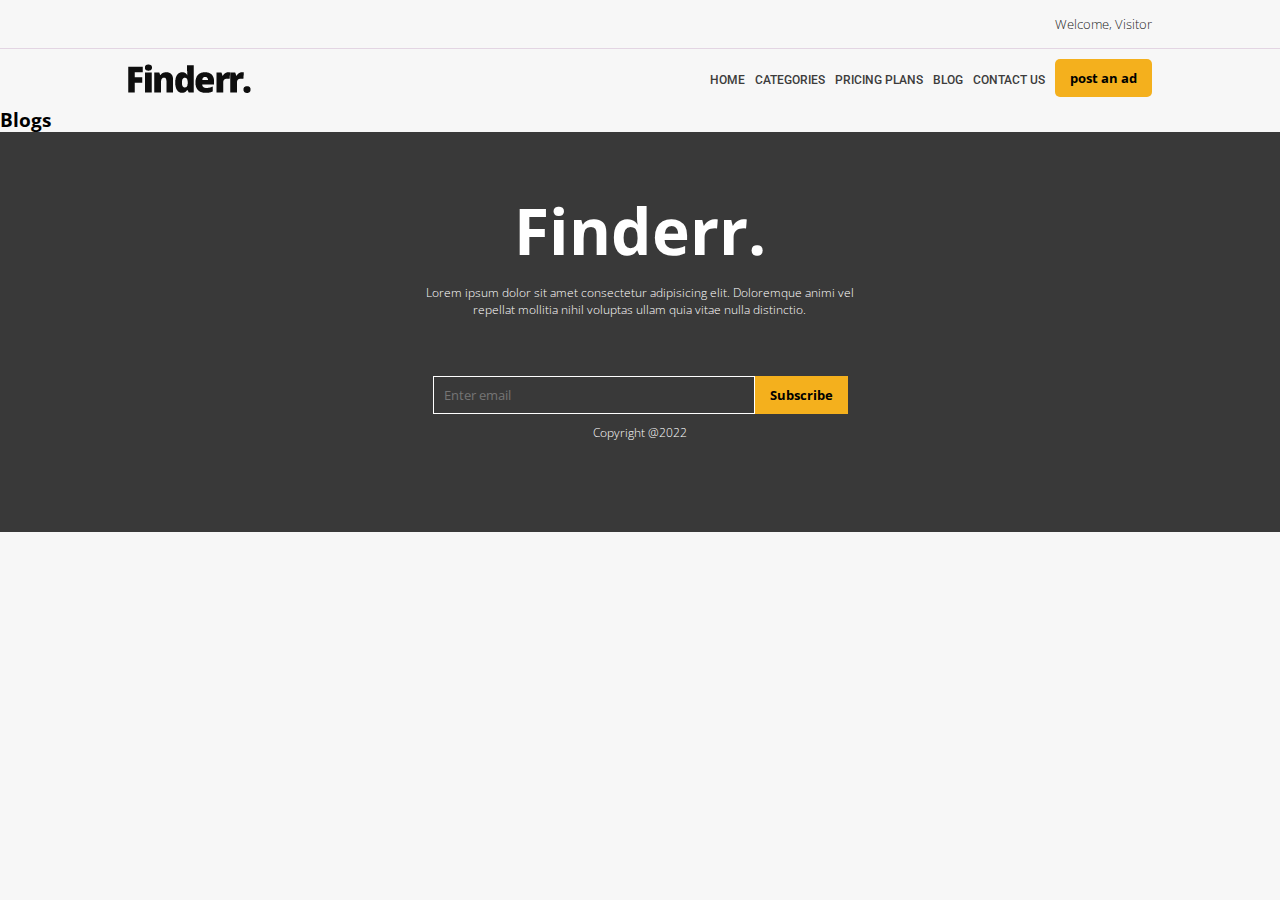
==== blog.html @ 091711f7 "add contact us and pricing page" ====
<!DOCTYPE html>
<html lang="en">

<head>
    <meta charset="UTF-8">
    <meta http-equiv="X-UA-Compatible" content="IE=edge">
    <meta name="viewport" content="width=device-width, initial-scale=1.0">
    <link rel="stylesheet" href="https://cdnjs.cloudflare.com/ajax/libs/font-awesome/6.2.1/css/all.min.css"
        integrity="sha512-MV7K8+y+gLIBoVD59lQIYicR65iaqukzvf/nwasF0nqhPay5w/9lJmVM2hMDcnK1OnMGCdVK+iQrJ7lzPJQd1w=="
        crossorigin="anonymous" referrerpolicy="no-referrer" />
    <link rel="stylesheet" href="style.css">
    <link rel="preconnect" href="https://fonts.googleapis.com">
    <link rel="preconnect" href="https://fonts.gstatic.com" crossorigin>
    <link href="https://fonts.googleapis.com/css2?family=Open+Sans:ital,wght@0,400;0,700;1,700&display=swap"
        rel="stylesheet">
    <link rel="preconnect" href="https://fonts.googleapis.com">
    <link rel="preconnect" href="https://fonts.gstatic.com" crossorigin>
    <link
        href="https://fonts.googleapis.com/css2?family=Open+Sans:ital,wght@0,400;0,700;1,700&family=Roboto:ital,wght@0,400;0,500;1,900&display=swap"
        rel="stylesheet">
    <link rel="stylesheet" type="text/css" href="slick/slick.css" />
    <link rel="stylesheet" type="text/css" href="slick/slick-theme.css" />
    <link rel="stylesheet" href="https://cdnjs.cloudflare.com/ajax/libs/font-awesome/6.2.1/css/all.min.css"
        integrity="sha512-MV7K8+y+gLIBoVD59lQIYicR65iaqukzvf/nwasF0nqhPay5w/9lJmVM2hMDcnK1OnMGCdVK+iQrJ7lzPJQd1w=="
        crossorigin="anonymous" referrerpolicy="no-referrer" />
    <script src="script.js"></script>
    <title>Document</title>
</head>

<body>
    <header class="">
        <div class="upperHeader flex container flexCenter">
            <div class="icons flex flexgap10">
                <a href=""><i class="fa-brands fa-facebook-f"></i></a>
                <a href=""><i class="fa-brands fa-twitter"></i></a>
                <a href=""><i class="fa-brands fa-google-plus-g"></i></a>
                <a href=""><i class="fa-brands fa-linkedin-in"></i></a>
                <a href=""><i class="fa-brands fa-instagram"></i></a>
                <a href=""><i class="fa-brands fa-youtube"></i></a>
            </div>
            <div class="actions flex flexgap10 flexCenter">
                <span>Welcome, Visitor</span>
            </div>
        </div>
        <hr>
        <div class="bottomHeader flex container flexCenter">
            <img src="./images/Classified.png" alt="">
            <nav class="flex flexgap10 flexCenter">
                <ul class="flex liststyleNone flexgap10">
                    <li><a href="index.html">HOME</a></li>
                    <li><a href="">CATEGORIES</a></li>
                    <li><a href="pricingPlans.html">PRICING PLANS</a></li>
                    <li><a href="./blog.html">BLOG</a></li>
                    <li><a href="./contactUs.html">CONTACT US</a></li>
                </ul>
                <button class="primaryButton">post an ad</button>
            </nav>
        </div>
    </header>
<div class="blogs">
    <h3>Blogs</h3>
    <div class="items">
       <div>

       </div>
    </div>    
</div>
    <footer>

        <h1>Finderr.</h1>
        <p>Lorem ipsum dolor sit amet consectetur adipisicing elit. Doloremque animi vel repellat mollitia nihil
            voluptas ullam quia vitae nulla distinctio.</p>
        <div>
            <a href=""><i class="fa-brands fa-facebook-f"></i></a>
            <a href=""><i class="fa-brands fa-twitter"></i></a>
            <a href=""><i class="fa-brands fa-google-plus-g"></i></a>
            <a href=""><i class="fa-brands fa-linkedin-in"></i></a>
            <a href=""><i class="fa-brands fa-instagram"></i></a>
            <a href=""><i class="fa-brands fa-youtube"></i></a>
        </div>
        <div class="inputContainer">
            <input type="text" placeholder="Enter email">
            <button class="primaryButton">Subscribe</button>
        </div>
        <p>Copyright @2022</p>
    </footer>
</body>

</html>
---- style.css ----
@import url('https://fonts.googleapis.com/css?family=Muli&display=swap');
@import url('https://fonts.googleapis.com/css?family=Quicksand&display=swap');

* {
    margin: 0;
    padding: 0;
    font-family: "Open Sans";
}

body {
    background-color: #f7f7f7;
}

.flex {
    display: flex;
    justify-content: space-between;
}

.flexCenter {
    align-items: center;
}

.container {
    width: 80%;
    margin: auto;
}

.sliderContainer {
    position: relative;
}

.liststyleNone {
    list-style: none
}

.flexgap10 {
    gap: 10px;
}

.swiper {
    width: 600px;
    height: 300px;
}

.banner {
    display: flex;
    flex-direction: column;
    align-items: center;
    justify-content: center;
    background-image: url("./images/pexels-anni-roenkae-2457317\ \(1\).png");
    background-position: center;
    background-repeat: no-repeat;
    background-size: cover;
    min-height: 500px;
    padding-bottom: 103px;
}

.banner>div {
    border: 4px solid rgba(255, 255, 255, 0.4);
    padding: 25px;
}

.banner>div h4 {
    color: #fff;
}

.banner h1 {
    color: #fff;
    font-weight: 900;
    font-style: italic;
    font-family: "Roboto";
    font-size: 70px;
    margin-bottom: 20px;
}

.upperHeader {
    padding: 15px 0;
}

.upperHeader .actions a {
    border-left: 1px solid #dcdcdc;
    padding: 0 15px;
    font-size: 13px;
    color: #1f1f1f;
    font-weight: 300;
    text-decoration: none;
}

.upperHeader i {
    color: #1f1f1f;
    font-size: 0.8rem;
}

.upperHeader i:hover {
    color: #139c9e;
}

.upperHeader span {
    font-size: 13px;
    color: #1f1f1f;
    font-weight: 300;
}

.upperHeader a:hover {
    color: #139c9e;
}

.bottomHeader {
    padding: 10px 0;
}

hr {
    height: 1px;
    background: #dcdc;
    border: none;
}

.primaryButton {
    background: #f4b01d;
    color: black;
    border-radius: 5px;
    padding: 10px 15px;
    border: none;
    outline: none;
    font-weight: bold;
}

.banner input,
select {
    width: 200px;
    font-size: 13px;
    color: #818181;
    font-weight: 400;
    font-family: "Open Sans";
    padding: 10px 15px;
    border: none;
    outline: none;
}

.banner h4 {
    font-size: 18px;
    color: #ffffff;
    font-weight: 400;
    font-family: "Open Sans";
    margin-bottom: 15px;
}


nav ul li a {
    font-size: 12px;
    color: #3c3c3c;
    font-weight: 500;
    font-family: "Roboto";
    text-decoration: none;
}

nav ul li a:hover {
    color: #139c9e;
}

.sliderContainer {
    margin-top: -200px;
}

.single-item {
    display: flex;
    gap: 20px;
}

.single-item>div {
    padding: 10px;
}

.single-item>div img {
    width: 100%;

}

.slick-slide {
    padding: 10px !important
}

.single-item>div h3 {
    font-size: 18px;
    color: #191919;
    font-weight: 700;
    font-family: "Roboto";
    padding-left: 24px;
    padding-top: 20px;
    padding-bottom: 10px;
    background-color: white;
}

.single-item>div p {
    width: 237px;
    height: 40px;
    font-size: 14px;
    line-height: 18px;
    color: #696969;
    font-weight: 400;
    font-family: "Roboto";
    padding-left: 24px;
    background: #fff;
    padding-bottom: 20px;
}

.categories .items {
    display: grid;
    grid-template-columns: repeat(4, 1fr);
    gap: 20px;
}

.categories>h3 {
    color: #191919;
    font-weight: 700;
    font-family: "Open Sans";
    margin-bottom: 20px;
}

.categories .items .item {
    padding-bottom: 40px;
    background: #fff;
}

.categories .items .item h4 {
    font-size: 14px;
    line-height: 38px;
    color: #000000;
    font-weight: 400;
    font-family: "Roboto";
    display: flex;
    justify-content: space-between;
    border-bottom: 1px solid #e7e7e7;
    margin: 0 30px;
}

.categories .items .item h4 span {
    font-size: 14px;
    line-height: 38px;
    color: #515151;
    font-weight: 400;
    font-family: "Roboto";
}

.categories .items .item>div {
    height: 120px;
    background-position: center;
    background-size: cover;
    display: flex;
    align-items: center;
    justify-content: center;
    font-size: 22px;
    line-height: 56px;
    color: #ffffff;
    font-weight: 700;
    font-family: "Roboto";
    box-shadow: inset 0 0 0 2000px #21212185;
    margin-bottom: 40px;
    position: relative;
}

.blur {
    filter: blur(8px);
    -webkit-filter: blur(5px);
    position: absolute;
    width: 100%;
    height: 100%;

}

.categories .items>div:nth-child(8)>div {
    background-image: url('./images/Layer\ 3190.png');
}

.categories .items>div:nth-child(7)>div {
    background-image: url('./images/Layer\ 318\ \(1\).png');
}


.categories .items>div:nth-child(6)>div {
    background-image: url('./images/Layer\ 3170.png');
}

.categories .items>div:nth-child(5)>div {
    background-image: url('./images/Layer\ 3160.png');
}

.categories .items>div:nth-child(4)>div {
    background-image: url('./images/Layer\ 315.png');
}

.categories .items>div:nth-child(3)>div {
    background-image: url('./images/Layer\ 320.png');
}

.categories .items>div:nth-child(2)>div {
    background-image: url('./images/Layer\ 314.png');
}

.categories .items>div:nth-child(1)>div {
    background-image: url('./images/Layer\ 291.png');
}

.urgent .items {
    display: grid;
    grid-template-columns: repeat(4, 1fr);
    gap: 20px;
}

.urgent>h3 {
    font-size: 24px;
    line-height: 56px;
    color: #000000;
    font-weight: 700;
    font-family: "Open Sans";
    margin-bottom: 10px;
    margin-top: 20px;
}

.urgent .items>div {
    background: #fff;
    padding-bottom: 30px;
}

.urgent .items>div h4 {
    font-size: 18px;
    line-height: 55px;
    color: #171717;
    font-weight: 700;
    font-family: "Roboto";
    display: flex;
    justify-content: space-between;
    border-top: 4px solid #f4b01d;
    background: #aaaaaa3f;
    padding: 0 35px;
    margin-bottom: 30px;
}

.urgent .items>div h5 {
    font-size: 14px;
    line-height: 38px;
    color: #000000;
    font-weight: 400;
    font-family: "Roboto";
    display: flex;
    justify-content: space-between;
    border-bottom: 1px solid #e7e7e7;
    margin: 0 30px;
}

.urgent .items>div h5 span {
    font-size: 14px;
    line-height: 38px;
    color: #515151;
    font-weight: 400;
    font-family: "Roboto";
}

.classifieds .items>div {
    display: flex;
    padding: 20px;
    background: #fff;
    border-bottom: 1px solid #81818136;
}

.classifieds .items>div img {
    width: 160px;
    height: 90px;
    object-fit: cover;
    object-position: center;
}


.classifieds .items>div .details {
    margin-left: auto;
    text-align: right;
    display: flex;
    flex-direction: column;
    justify-content: space-between;
    align-items: flex-end;
}

.classifieds .items>div .details >span  {
    font-size: 24px;
    line-height: 12px;
    color: #191919;
    font-weight: 700;
    font-family: "Open Sans";
    text-align: right;
}

.classifieds{
    margin-bottom: 70px;
}

.classifieds .items>div .description {
    display: flex;
    flex-direction: column;
    gap: 5px;
    margin-left: 15px;
    justify-content: space-between;
}

.classifieds .items>div .description span {
    font-size: 12px;
    line-height: 18px;
    color: #515151;
    font-weight: 400;
    font-family: "Open Sans";
}

.classifieds .items>div .description h5 {
    font-size: 20px;
    line-height: 12px;
    color: #191919;
    font-weight: 700;
    font-family: "Open Sans";
    text-align: right;
}

.classifiedsHeader{
    display: flex;
    justify-content: space-between;
    margin-top: 40px;
    margin-bottom: 10px;
}

.classifiedsHeader h4{
    font-size: 24px;
line-height: 56px;
color: #000000;
font-weight: 700;
font-family: "Open Sans";
text-align: center;
}

.classifiedsHeader >div{
    display: flex;
}

.classifiedsHeader >div button{
    width: 198px;
    height: 55px;
    background-color: #f4b01d;
    border: none;
    outline: none;
}

footer {
    background: #393939;
    height: 400px;
    display: flex;
    align-items: center;
    justify-content: center;
    flex-direction: column;
    margin-bottom: 100px;
}

footer >div{
    display: flex;

}

footer>div i{
    color: #fff;
    padding: 5px;
    font-size: 0.8rem;
    margin-bottom: 20px;
}

footer h1{
    font-size: 4rem;
    color: #fff;
    font-weight: bolder;
}

footer p{
    color: #fff;
    width: 36%;
    text-align: center;
    font-weight: lighter;
    font-size: 12px;
    margin-bottom: 36px;
    margin-top: 10px;
}

footer .inputContainer input {
border: 1px solid #fff;
color: #fff;
padding:5px 10px;
background: #393939;
outline: none;
width: 300px;
}

footer .inputContainer button{
border-radius: 0;
}

.pricingPlans >div {
display: grid;
grid-template-columns: repeat(3,1fr);
gap: 20px;
height: 300px;
padding: 30px;
margin: 50px 0;
}

.pricingPlans >div >div {
  display: flex;
  flex-direction: column;
  justify-content: center;
  align-items: center;
  box-shadow: rgba(100, 100, 111, 0.2) 0px 7px 29px 0px;
  padding: 30px;
}

.pricingPlans >div >div h4 {
    font-size: 2rem;
    margin-bottom: 15px;
  }

  .pricingPlans >div >div button {
    margin-top: 30px;
    cursor: pointer;
  }

  .contactUs{
    display: flex;
    flex-direction: column;
    align-items: flex-start;
    justify-content: start;
    gap: 5px;
    padding: 70px 0;
  }
  .contactUs input,textarea{
    margin-bottom: 10px;
    padding: 10px 5px;
    border: 1px solid #1f1f1f9e;
    border-radius: 5px;
    width: 50%;
  }
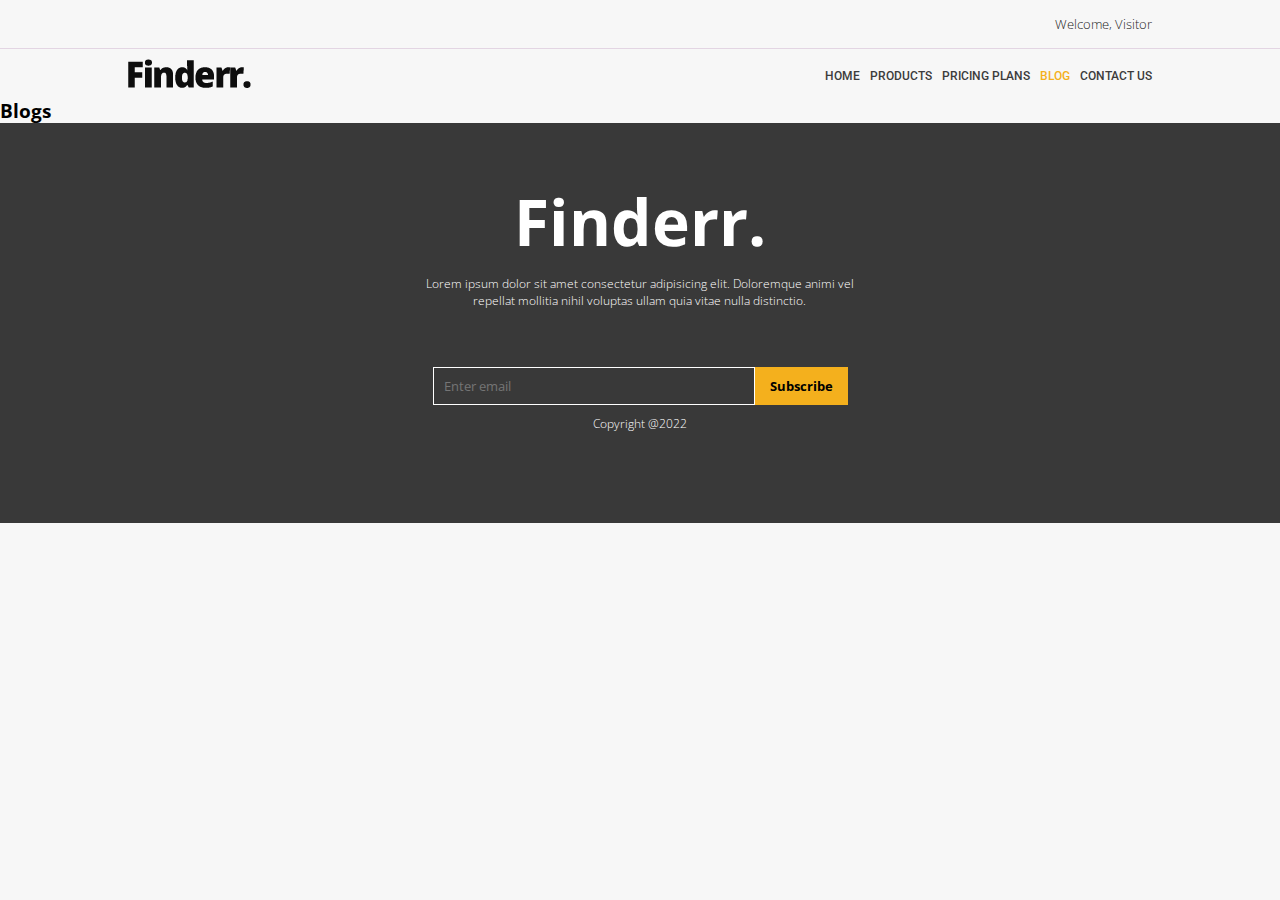
==== commit 5a6f2200: "add products page" ====
--- a/blog.html
+++ b/blog.html
@@ -48,12 +48,11 @@
             <nav class="flex flexgap10 flexCenter">
                 <ul class="flex liststyleNone flexgap10">
                     <li><a href="index.html">HOME</a></li>
-                    <li><a href="">CATEGORIES</a></li>
+                    <li><a href="products.html">PRODUCTS</a></li>
                     <li><a href="pricingPlans.html">PRICING PLANS</a></li>
-                    <li><a href="./blog.html">BLOG</a></li>
+                    <li><a class="active" href="./blog.html">BLOG</a></li>
                     <li><a href="./contactUs.html">CONTACT US</a></li>
                 </ul>
-                <button class="primaryButton">post an ad</button>
             </nav>
         </div>
     </header>
--- a/style.css
+++ b/style.css
@@ -125,6 +125,10 @@
     font-weight: bold;
 }
 
+.active{
+    color: #f4b01d;
+}
+
 .banner input,
 select {
     width: 200px;
@@ -423,6 +427,7 @@
     justify-content: space-between;
     margin-top: 40px;
     margin-bottom: 10px;
+    align-items: center;
 }
 
 .classifiedsHeader h4{
@@ -453,7 +458,6 @@
     align-items: center;
     justify-content: center;
     flex-direction: column;
-    margin-bottom: 100px;
 }
 
 footer >div{
@@ -525,19 +529,42 @@
     cursor: pointer;
   }
 
-  .contactUs{
+  .contactUs {
+    display: flex;
+    align-items: center;
+    justify-content: space-between;
+    background: #fff;
+    border-radius: 10px;
+    padding: 0 40px;
+    margin: 25px auto;
+  }
+
+  .contactUs >div{
     display: flex;
     flex-direction: column;
     align-items: flex-start;
     justify-content: start;
     gap: 5px;
     padding: 70px 0;
+    width: 40%;
   }
   .contactUs input,textarea{
     margin-bottom: 10px;
     padding: 10px 5px;
     border: 1px solid #1f1f1f9e;
     border-radius: 5px;
-    width: 50%;
+    width: 100%;
   }
-  +  
+
+  #inputForSearch {
+    width: 200px;
+    font-size: 13px;
+    color: #818181;
+    font-weight: 400;
+    font-family: "Open Sans";
+    padding: 10px 15px;
+    border: none;
+    outline: none;
+    border: 2px solid #f4b01d;
+  }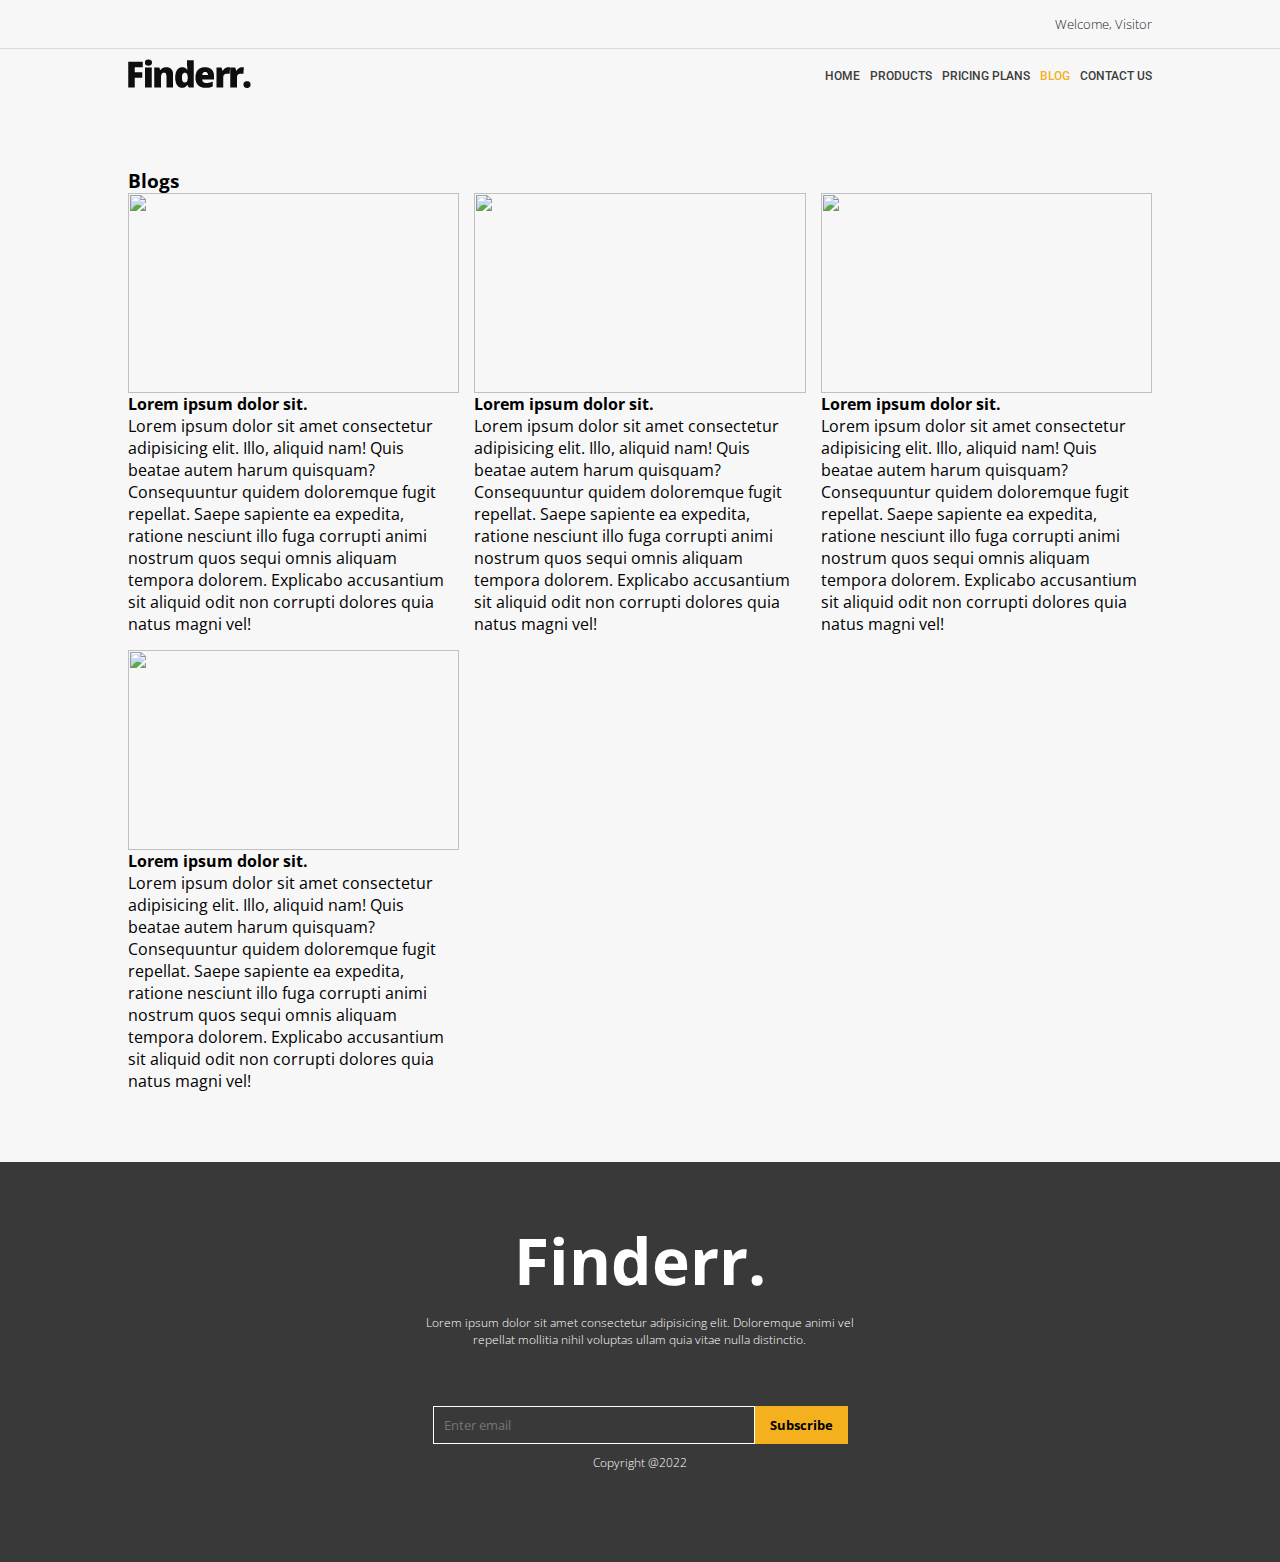
==== commit bb50007d: "add hrefs to links" ====
--- a/blog.html
+++ b/blog.html
@@ -56,11 +56,28 @@
             </nav>
         </div>
     </header>
-<div class="blogs">
+<div class="blogs container">
     <h3>Blogs</h3>
     <div class="items">
        <div>
-
+        <img src="https://www.shift4shop.com/2015/images/sell-online/main/sell-online-hero.png" alt="">
+        <h4>Lorem ipsum dolor sit.</h4>
+        <p>Lorem ipsum dolor sit amet consectetur adipisicing elit. Illo, aliquid nam! Quis beatae autem harum quisquam? Consequuntur quidem doloremque fugit repellat. Saepe sapiente ea expedita, ratione nesciunt illo fuga corrupti animi nostrum quos sequi omnis aliquam tempora dolorem. Explicabo accusantium sit aliquid odit non corrupti dolores quia natus magni vel!</p>
+       </div>
+       <div>
+        <img src="https://productmanagementfestival.com/wp-content/uploads/2017/01/sell-your-product-online.jpg" alt="">
+        <h4>Lorem ipsum dolor sit.</h4>
+        <p>Lorem ipsum dolor sit amet consectetur adipisicing elit. Illo, aliquid nam! Quis beatae autem harum quisquam? Consequuntur quidem doloremque fugit repellat. Saepe sapiente ea expedita, ratione nesciunt illo fuga corrupti animi nostrum quos sequi omnis aliquam tempora dolorem. Explicabo accusantium sit aliquid odit non corrupti dolores quia natus magni vel!</p>
+       </div>
+       <div>
+        <img src="https://productmanagementfestival.com/wp-content/uploads/2017/01/sell-your-product-online.jpg" alt="">
+        <h4>Lorem ipsum dolor sit.</h4>
+        <p>Lorem ipsum dolor sit amet consectetur adipisicing elit. Illo, aliquid nam! Quis beatae autem harum quisquam? Consequuntur quidem doloremque fugit repellat. Saepe sapiente ea expedita, ratione nesciunt illo fuga corrupti animi nostrum quos sequi omnis aliquam tempora dolorem. Explicabo accusantium sit aliquid odit non corrupti dolores quia natus magni vel!</p>
+       </div>
+       <div>
+        <img src="https://productmanagementfestival.com/wp-content/uploads/2017/01/sell-your-product-online.jpg" alt="">
+        <h4>Lorem ipsum dolor sit.</h4>
+        <p>Lorem ipsum dolor sit amet consectetur adipisicing elit. Illo, aliquid nam! Quis beatae autem harum quisquam? Consequuntur quidem doloremque fugit repellat. Saepe sapiente ea expedita, ratione nesciunt illo fuga corrupti animi nostrum quos sequi omnis aliquam tempora dolorem. Explicabo accusantium sit aliquid odit non corrupti dolores quia natus magni vel!</p>
        </div>
     </div>    
 </div>
--- a/style.css
+++ b/style.css
@@ -130,7 +130,7 @@
 }
 
 .banner input,
-select {
+.banner select {
     width: 200px;
     font-size: 13px;
     color: #818181;
@@ -548,7 +548,7 @@
     padding: 70px 0;
     width: 40%;
   }
-  .contactUs input,textarea{
+  .contactUs input,.contactUs  textarea{
     margin-bottom: 10px;
     padding: 10px 5px;
     border: 1px solid #1f1f1f9e;
@@ -567,4 +567,52 @@
     border: none;
     outline: none;
     border: 2px solid #f4b01d;
-  }+  }
+
+  .classifieds .items .moreDetails{
+    display: none;
+    flex-direction: column;
+    overflow: hidden;
+  }
+
+  .classifieds .items  button,.classifieds .items a {
+    color: #1f1f1f;
+    text-decoration: underline;
+    background-color: #fff;
+    border: none;
+    outline: none;
+    cursor: pointer;
+    font-weight: bold;
+    margin-left: 5px;
+    font-size: 0.8rem;
+  }
+
+  .classifieds .items button:hover,.classifieds .items a:hover {
+    color: #139c9e;
+}
+
+.fa-star{
+    color: rgb(180, 180, 35);
+}
+
+.blogs {
+    margin: 70px auto;
+}
+
+.blogs .items {
+   display: grid;
+   grid-template-columns: repeat(3,1fr);
+   gap: 15px;
+}
+
+.blogs .items >div {
+    display: flex;
+    flex-direction: column;
+}
+
+.blogs .items  img {
+    width: 100%;
+    height: 200px;
+    object-fit: cover;
+    object-position: center;
+}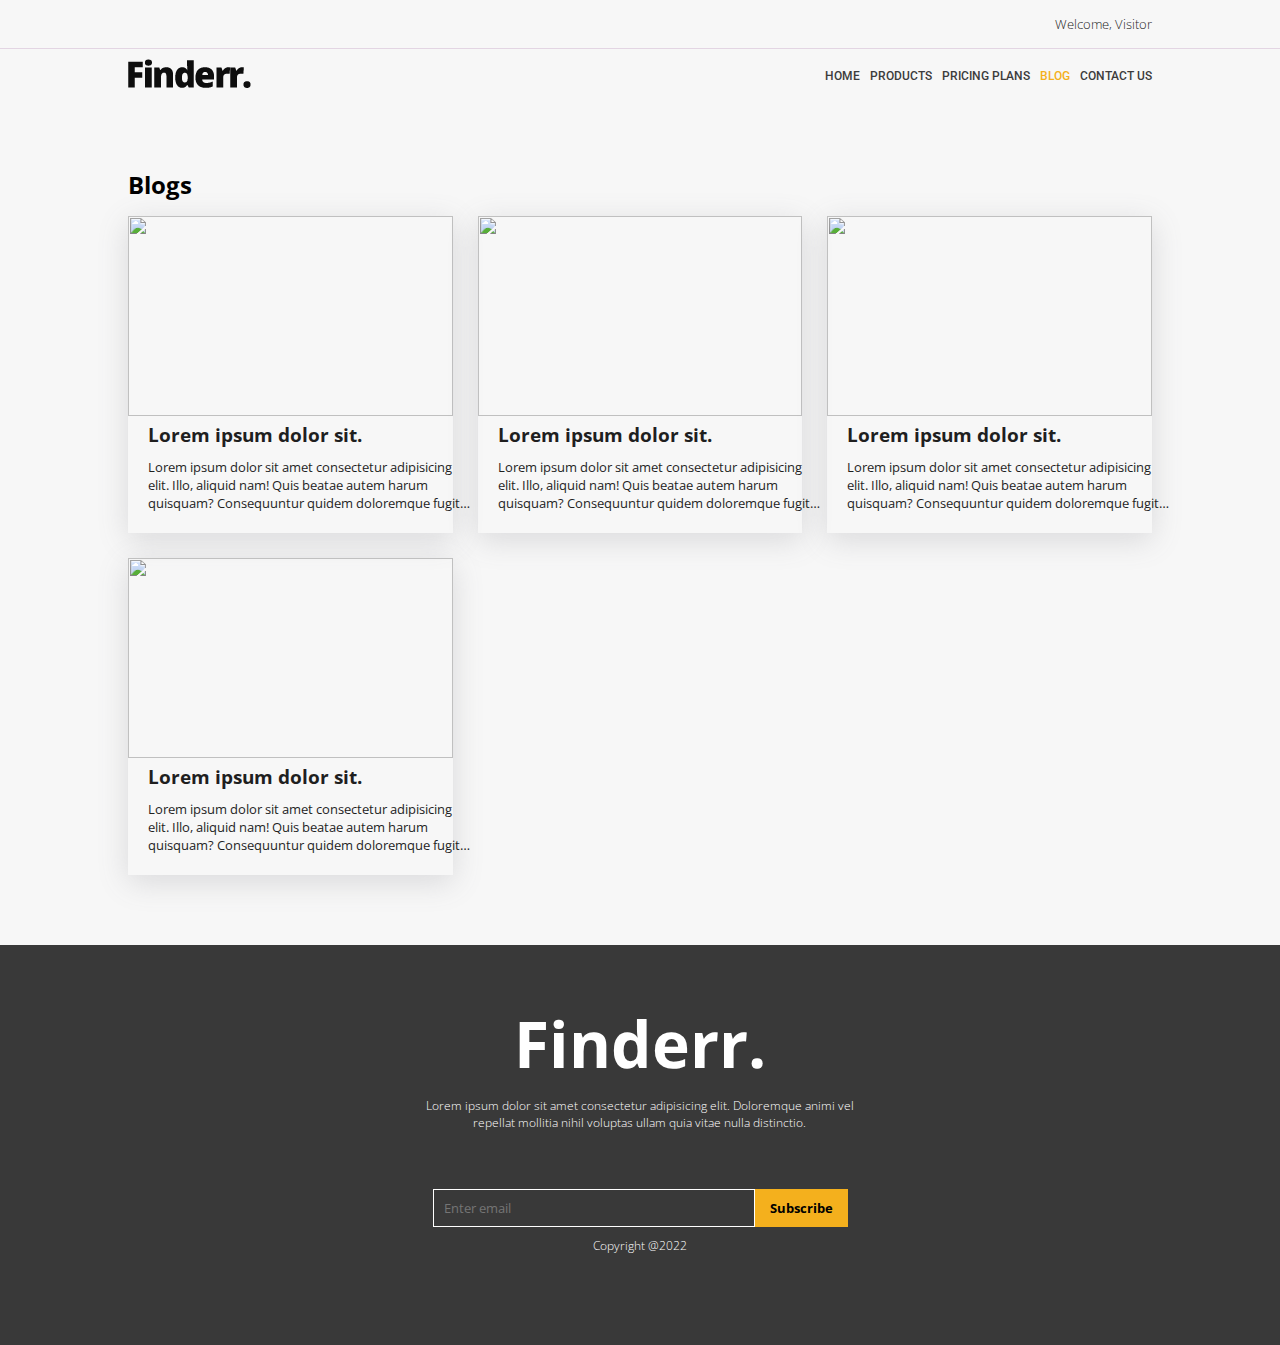
==== commit 7f3c4288: "add blogs page" ====
--- a/blog.html
+++ b/blog.html
@@ -62,22 +62,22 @@
        <div>
         <img src="https://www.shift4shop.com/2015/images/sell-online/main/sell-online-hero.png" alt="">
         <h4>Lorem ipsum dolor sit.</h4>
+        <p title="Lorem ipsum dolor sit amet consectetur adipisicing elit. Illo, aliquid nam! Quis beatae autem harum quisquam? Consequuntur quidem doloremque fugit repellat. Saepe sapiente ea expedita, ratione nesciunt illo fuga corrupti animi nostrum quos sequi omnis aliquam tempora dolorem. Explicabo accusantium sit aliquid odit non corrupti dolores quia natus magni vel!">Lorem ipsum dolor sit amet consectetur adipisicing elit. Illo, aliquid nam! Quis beatae autem harum quisquam? Consequuntur quidem doloremque fugit repellat. Saepe sapiente ea expedita, ratione nesciunt illo fuga corrupti animi nostrum quos sequi omnis aliquam tempora dolorem. Explicabo accusantium sit aliquid odit non corrupti dolores quia natus magni vel!</p>
+       </div>
+       <div>
+        <img src="https://don16obqbay2c.cloudfront.net/wp-content/uploads/your-selling-can-be-fully-automated-1608552351.png" alt="">
+        <h4>Lorem ipsum dolor sit.</h4>
+        <p title="Lorem ipsum dolor sit amet consectetur adipisicing elit. Illo, aliquid nam! Quis beatae autem harum quisquam? Consequuntur quidem doloremque fugit repellat. Saepe sapiente ea expedita, ratione nesciunt illo fuga corrupti animi nostrum quos sequi omnis aliquam tempora dolorem. Explicabo accusantium sit aliquid odit non corrupti dolores quia natus magni vel!">Lorem ipsum dolor sit amet consectetur adipisicing elit. Illo, aliquid nam! Quis beatae autem harum quisquam? Consequuntur quidem doloremque fugit repellat. Saepe sapiente ea expedita, ratione nesciunt illo fuga corrupti animi nostrum quos sequi omnis aliquam tempora dolorem. Explicabo accusantium sit aliquid odit non corrupti dolores quia natus magni vel!</p>
+       </div>
+       <div>
+        <img src="https://www.a2xaccounting.com/img/content/amazon.jpg" alt="">
+        <h4 title="Lorem ipsum dolor sit amet consectetur adipisicing elit. Illo, aliquid nam! Quis beatae autem harum quisquam? Consequuntur quidem doloremque fugit repellat. Saepe sapiente ea expedita, ratione nesciunt illo fuga corrupti animi nostrum quos sequi omnis aliquam tempora dolorem. Explicabo accusantium sit aliquid odit non corrupti dolores quia natus magni vel!">Lorem ipsum dolor sit.</h4>
         <p>Lorem ipsum dolor sit amet consectetur adipisicing elit. Illo, aliquid nam! Quis beatae autem harum quisquam? Consequuntur quidem doloremque fugit repellat. Saepe sapiente ea expedita, ratione nesciunt illo fuga corrupti animi nostrum quos sequi omnis aliquam tempora dolorem. Explicabo accusantium sit aliquid odit non corrupti dolores quia natus magni vel!</p>
        </div>
        <div>
-        <img src="https://productmanagementfestival.com/wp-content/uploads/2017/01/sell-your-product-online.jpg" alt="">
+        <img src="https://m.media-amazon.com/images/G/31/amazonservices/Blog/12_Profitable_product_to_sell_online_Blog-05.jpg" alt="">
         <h4>Lorem ipsum dolor sit.</h4>
-        <p>Lorem ipsum dolor sit amet consectetur adipisicing elit. Illo, aliquid nam! Quis beatae autem harum quisquam? Consequuntur quidem doloremque fugit repellat. Saepe sapiente ea expedita, ratione nesciunt illo fuga corrupti animi nostrum quos sequi omnis aliquam tempora dolorem. Explicabo accusantium sit aliquid odit non corrupti dolores quia natus magni vel!</p>
-       </div>
-       <div>
-        <img src="https://productmanagementfestival.com/wp-content/uploads/2017/01/sell-your-product-online.jpg" alt="">
-        <h4>Lorem ipsum dolor sit.</h4>
-        <p>Lorem ipsum dolor sit amet consectetur adipisicing elit. Illo, aliquid nam! Quis beatae autem harum quisquam? Consequuntur quidem doloremque fugit repellat. Saepe sapiente ea expedita, ratione nesciunt illo fuga corrupti animi nostrum quos sequi omnis aliquam tempora dolorem. Explicabo accusantium sit aliquid odit non corrupti dolores quia natus magni vel!</p>
-       </div>
-       <div>
-        <img src="https://productmanagementfestival.com/wp-content/uploads/2017/01/sell-your-product-online.jpg" alt="">
-        <h4>Lorem ipsum dolor sit.</h4>
-        <p>Lorem ipsum dolor sit amet consectetur adipisicing elit. Illo, aliquid nam! Quis beatae autem harum quisquam? Consequuntur quidem doloremque fugit repellat. Saepe sapiente ea expedita, ratione nesciunt illo fuga corrupti animi nostrum quos sequi omnis aliquam tempora dolorem. Explicabo accusantium sit aliquid odit non corrupti dolores quia natus magni vel!</p>
+        <p title="Lorem ipsum dolor sit amet consectetur adipisicing elit. Illo, aliquid nam! Quis beatae autem harum quisquam? Consequuntur quidem doloremque fugit repellat. Saepe sapiente ea expedita, ratione nesciunt illo fuga corrupti animi nostrum quos sequi omnis aliquam tempora dolorem. Explicabo accusantium sit aliquid odit non corrupti dolores quia natus magni vel!">Lorem ipsum dolor sit amet consectetur adipisicing elit. Illo, aliquid nam! Quis beatae autem harum quisquam? Consequuntur quidem doloremque fugit repellat. Saepe sapiente ea expedita, ratione nesciunt illo fuga corrupti animi nostrum quos sequi omnis aliquam tempora dolorem. Explicabo accusantium sit aliquid odit non corrupti dolores quia natus magni vel!</p>
        </div>
     </div>    
 </div>
--- a/style.css
+++ b/style.css
@@ -602,12 +602,18 @@
 .blogs .items {
    display: grid;
    grid-template-columns: repeat(3,1fr);
-   gap: 15px;
+   gap: 25px;
 }
 
 .blogs .items >div {
     display: flex;
     flex-direction: column;
+    box-shadow: rgba(100, 100, 111, 0.2) 0px 7px 29px 0px;
+}
+
+.blogs > h3 {
+    margin-bottom: 15px;
+    font-size: 1.5rem;
 }
 
 .blogs .items  img {
@@ -615,4 +621,24 @@
     height: 200px;
     object-fit: cover;
     object-position: center;
+}
+
+.blogs .items p {
+    font-size: 0.8rem;
+    color: #1f1f1f;
+    padding: 5px 20px;
+    overflow: hidden;
+    width:100%;
+    display: -webkit-box;
+    -webkit-line-clamp: 3;
+    -webkit-box-orient: vertical;
+    overflow: hidden;
+    margin-bottom: 20px;
+    height: 50px;
+}
+
+.blogs .items h4{
+    font-size: 1.2rem;
+    color: #1f1f1f;
+    padding: 5px 20px;
 }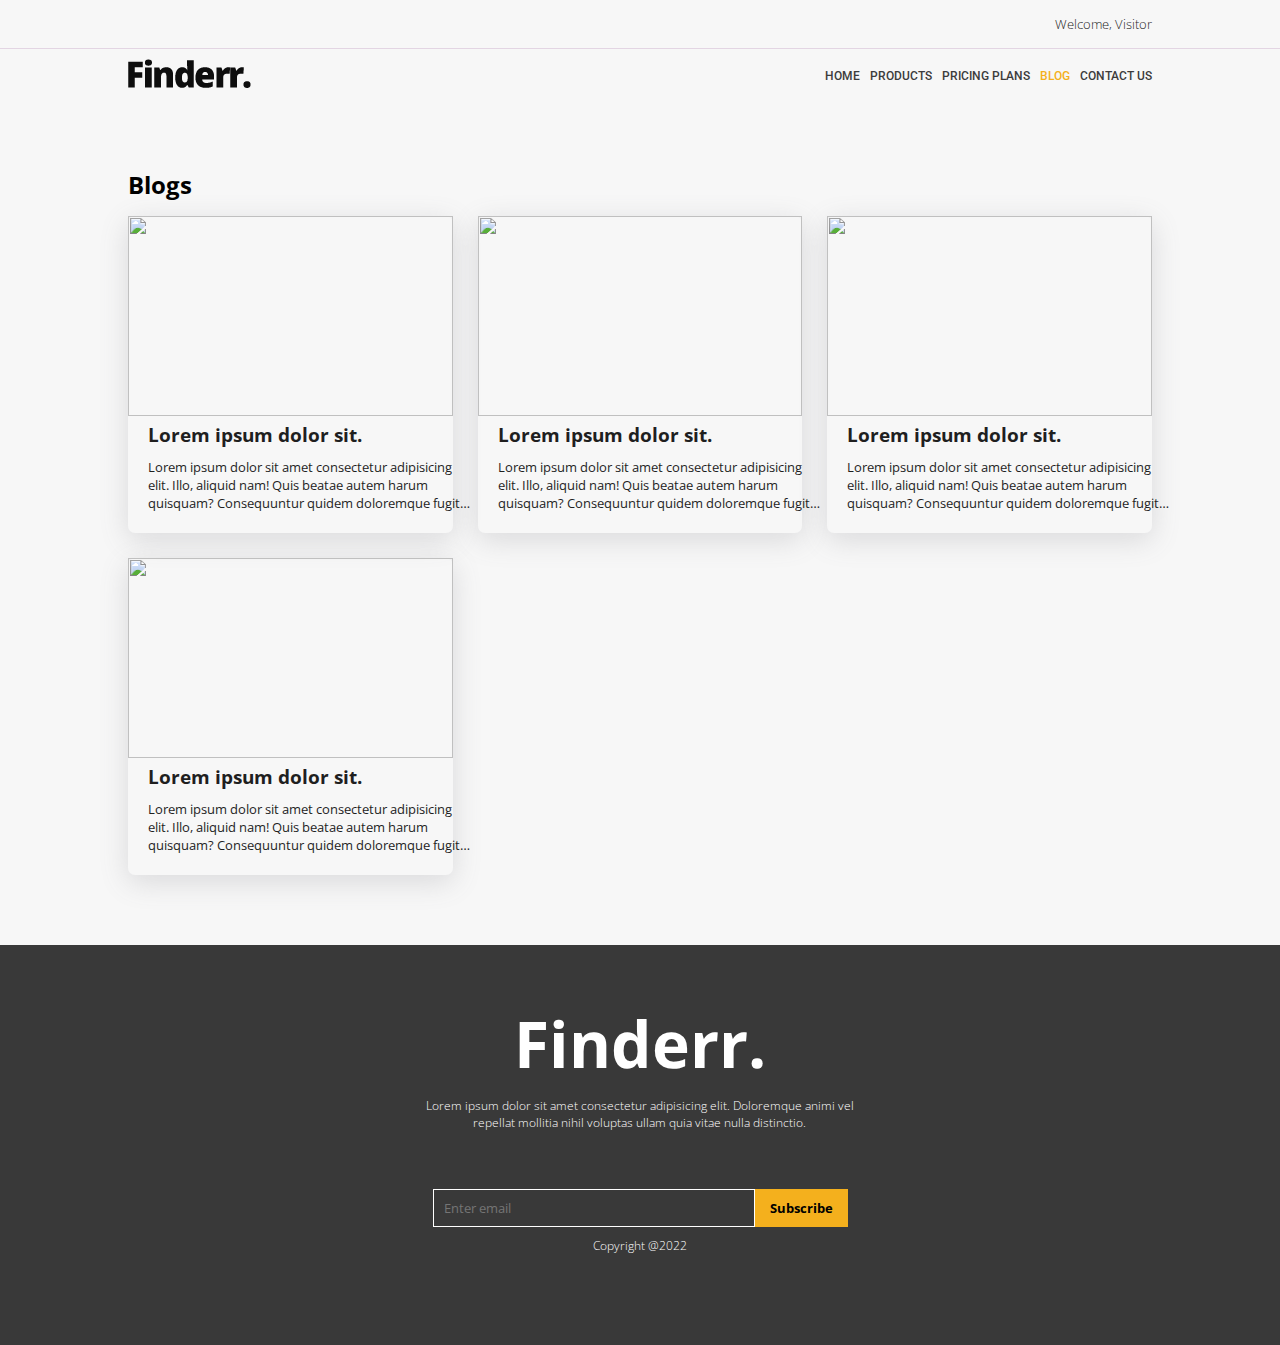
==== commit 978ed486: "save it on localstorage products details" ====
--- a/blog.html
+++ b/blog.html
@@ -44,7 +44,7 @@
         </div>
         <hr>
         <div class="bottomHeader flex container flexCenter">
-            <img src="./images/Classified.png" alt="">
+            <img src="./images/Classified.png" alt="#">
             <nav class="flex flexgap10 flexCenter">
                 <ul class="flex liststyleNone flexgap10">
                     <li><a href="index.html">HOME</a></li>
--- a/style.css
+++ b/style.css
@@ -517,6 +517,7 @@
   align-items: center;
   box-shadow: rgba(100, 100, 111, 0.2) 0px 7px 29px 0px;
   padding: 30px;
+  border-radius: 7px;
 }
 
 .pricingPlans >div >div h4 {
@@ -609,6 +610,7 @@
     display: flex;
     flex-direction: column;
     box-shadow: rgba(100, 100, 111, 0.2) 0px 7px 29px 0px;
+    border-radius: 7px;
 }
 
 .blogs > h3 {
@@ -641,4 +643,9 @@
     font-size: 1.2rem;
     color: #1f1f1f;
     padding: 5px 20px;
+}
+
+address{
+    padding: 20px 40px;
+    background: #fff;
 }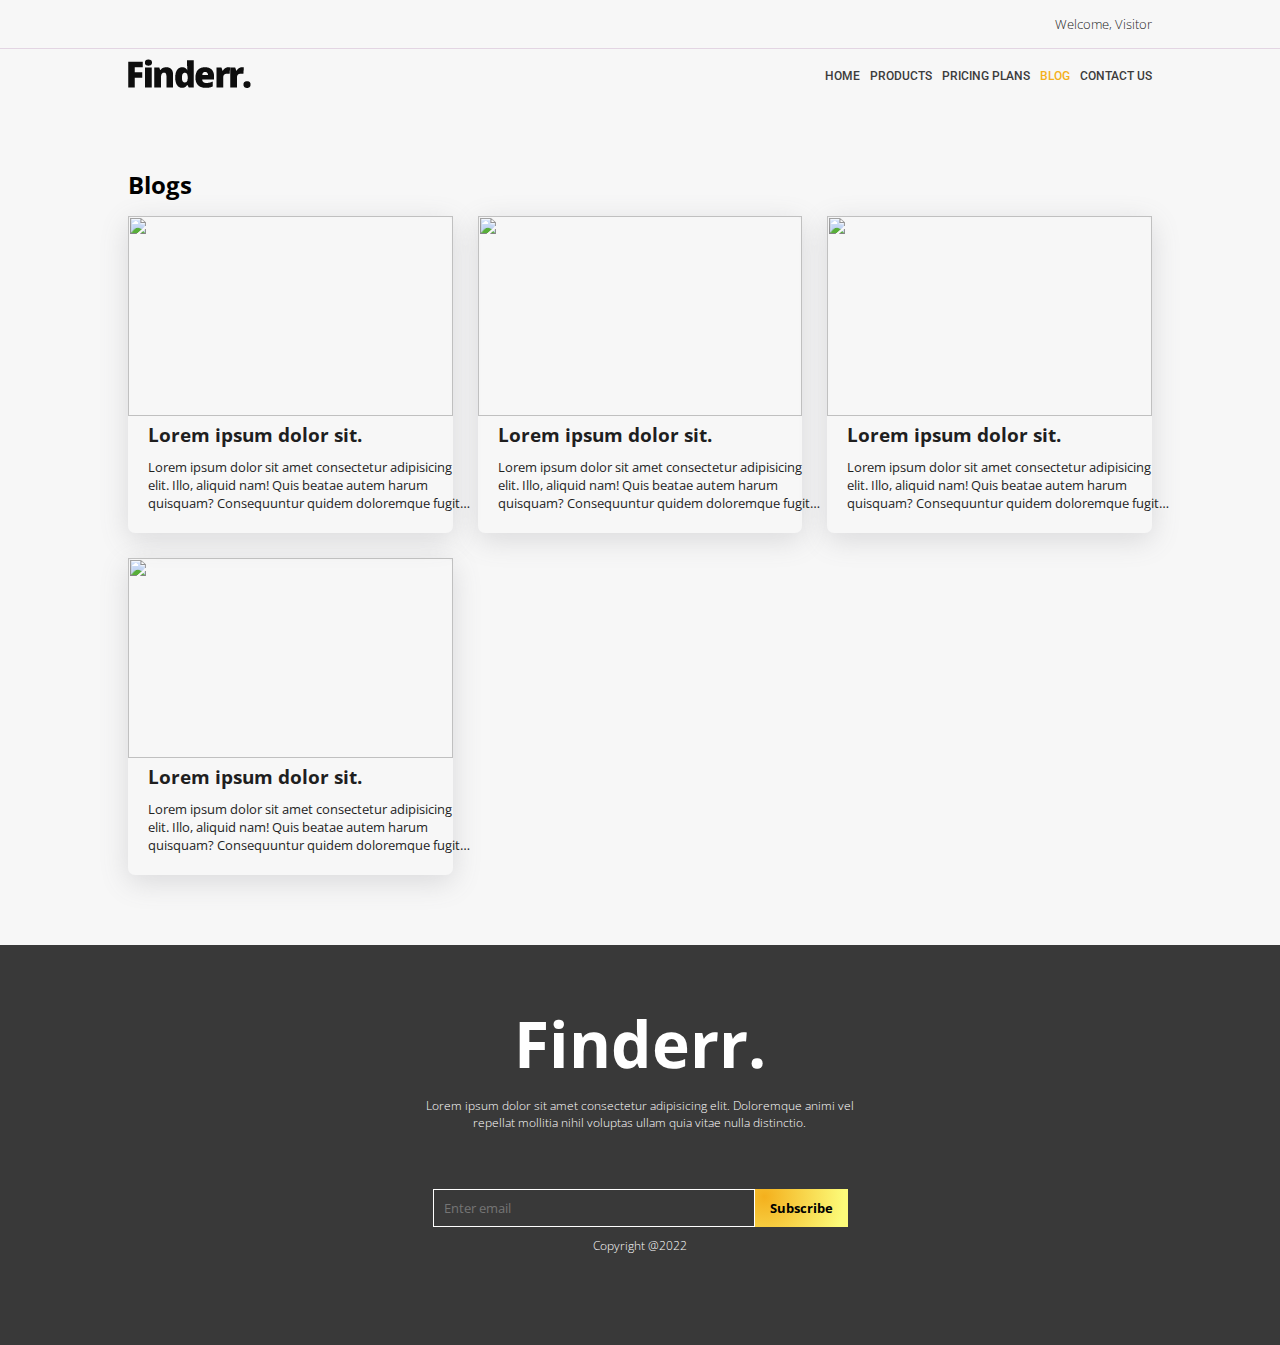
==== commit ab7c548f: "add href value  to social medias" ====
--- a/blog.html
+++ b/blog.html
@@ -31,12 +31,12 @@
     <header class="">
         <div class="upperHeader flex container flexCenter">
             <div class="icons flex flexgap10">
-                <a href=""><i class="fa-brands fa-facebook-f"></i></a>
-                <a href=""><i class="fa-brands fa-twitter"></i></a>
-                <a href=""><i class="fa-brands fa-google-plus-g"></i></a>
-                <a href=""><i class="fa-brands fa-linkedin-in"></i></a>
-                <a href=""><i class="fa-brands fa-instagram"></i></a>
-                <a href=""><i class="fa-brands fa-youtube"></i></a>
+                <a href="https://www.facebook.com/" target="_blank"><i class="fa-brands fa-facebook-f"></i></a>
+                <a href="https://twitter.com/" target="_blank"><i class="fa-brands fa-twitter"></i></a>
+                <a href="https://www.google.com/" target="_blank"><i class="fa-brands fa-google-plus-g"></i></a>
+                <a href="https://www.linkedin.com/" target="_blank"><i class="fa-brands fa-linkedin-in"></i></a>
+                <a href="https://www.instagram.com/" target="_blank"><i class="fa-brands fa-instagram"></i></a>
+                <a href="https://www.youtube.com/" target="_blank"><i class="fa-brands fa-youtube"></i></a>
             </div>
             <div class="actions flex flexgap10 flexCenter">
                 <span>Welcome, Visitor</span>
--- a/style.css
+++ b/style.css
@@ -116,7 +116,7 @@
 }
 
 .primaryButton {
-    background: #f4b01d;
+    background: radial-gradient(circle at 10% 20%, #f4b01d 0%, rgb(252, 251, 121) 90%);
     color: black;
     border-radius: 5px;
     padding: 10px 15px;
